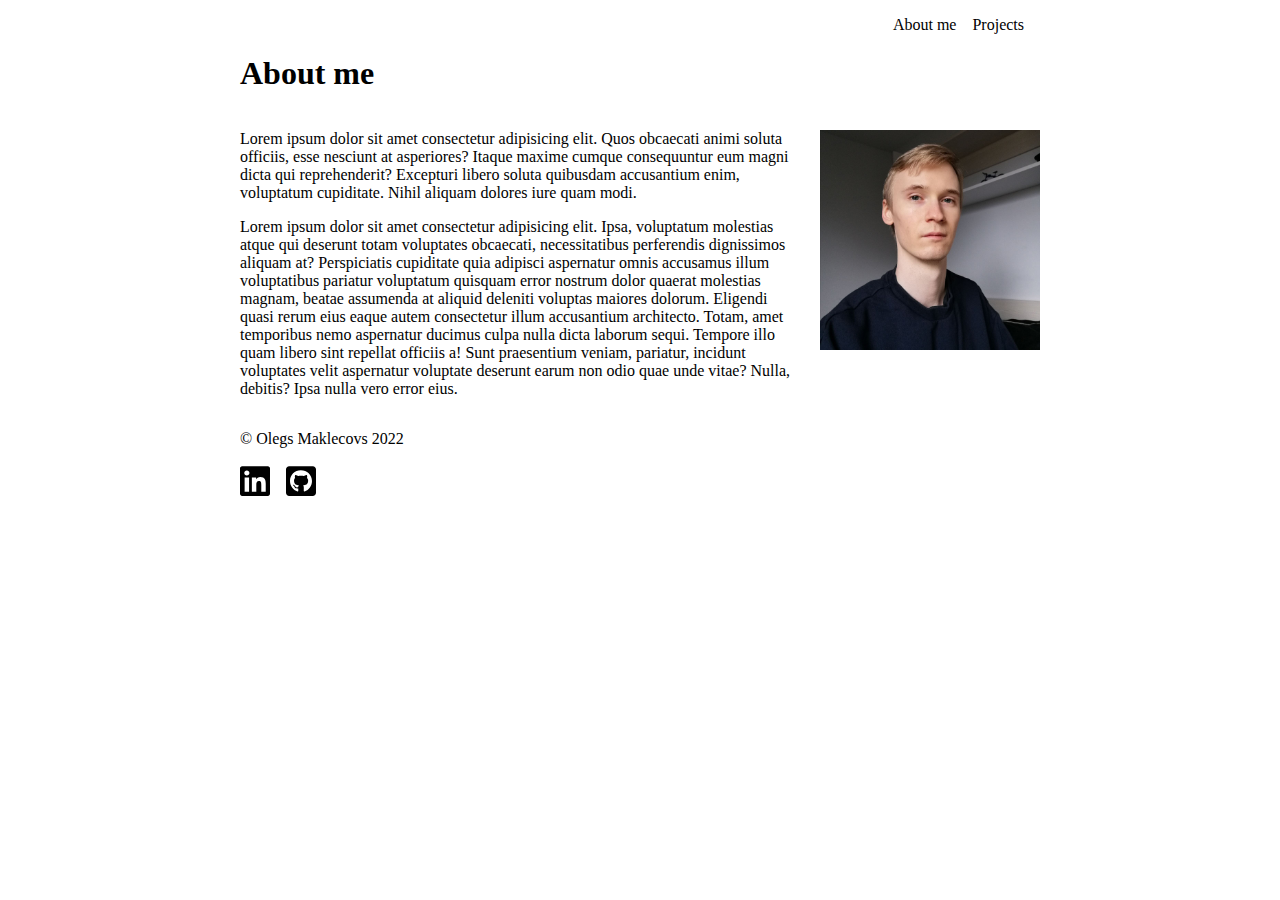
==== index.html @ 0b3f8cc2 "Optimised for small and medium size computer screens" ====
<!doctype html>
<html lang="en">
  <head>
    <meta name="viewport" content="width=device-width, initial-scale=1.0">
    <link rel="stylesheet" href="css/styles.css">
    <title>About me</title>
  </head>
  <body>
    <header>
      <img src="img/menu.svg" alt="Menu button" id="menu-toggler">
    </header>
    <nav id="nav-menu">
      <a href="index.html">About me</a>
      <a href="projects.html">Projects</a>
    </nav>
    <main class="index-container">
      <h1>About me</h1>
      <section class="index-text">
        <p>Lorem ipsum dolor sit amet consectetur adipisicing elit. Quos obcaecati animi soluta officiis, esse nesciunt at asperiores? Itaque maxime cumque consequuntur eum magni dicta qui reprehenderit? Excepturi libero soluta quibusdam accusantium enim, voluptatum cupiditate. Nihil aliquam dolores iure quam modi.</p>
        <p>Lorem ipsum dolor sit amet consectetur adipisicing elit. Ipsa, voluptatum molestias atque qui deserunt totam voluptates obcaecati, necessitatibus perferendis dignissimos aliquam at? Perspiciatis cupiditate quia adipisci aspernatur omnis accusamus illum voluptatibus pariatur voluptatum quisquam error nostrum dolor quaerat molestias magnam, beatae assumenda at aliquid deleniti voluptas maiores dolorum. Eligendi quasi rerum eius eaque autem consectetur illum accusantium architecto. Totam, amet temporibus nemo aspernatur ducimus culpa nulla dicta laborum sequi. Tempore illo quam libero sint repellat officiis a! Sunt praesentium veniam, pariatur, incidunt voluptates velit aspernatur voluptate deserunt earum non odio quae unde vitae? Nulla, debitis? Ipsa nulla vero error eius.</p>
      </section>
      <section class="index-image">
        <img src="img/me.jpeg" alt="Selfie of me" class="selfie">
      </section>
    </main>
    <footer>
      <p>&copy; Olegs Maklecovs 2022</p>
      <div class="contact-links">
        <a href="https://www.linkedin.com/in/olegs-maklecovs-89b5a4214/"><img src="img/linkedin.svg" alt="LinkedIn"></a>
        <a href="https://github.com/o-maklecovs"><img src="img/github.svg" alt="GitHub"></a>
      </div>
    </footer>
    <script src="js/nav.js"></script>
  </body>
</html>
---- css/styles.css ----
body {
  font-family: serif;
  margin: 0;
}
header {
  display: flex;
  justify-content: end;
  margin: 0.5em;
}
header img {
  width: 30px;
}
nav {
  display: none;
  margin: 0.5em;
}
nav.open {
  display: flex;
  flex-direction: column;
}
nav a {
  text-decoration: none;
  padding: 1em;
  color: #000;
  border-bottom: 1px #ccc solid;
}
nav a:first-child {
  border-top: 1px #ccc solid;
}
main {
  margin: 0.5em;
  display: grid;
  grid-template-columns: 1fr;
}
.index-image {
  grid-row: 2 / 3;
}
.index
footer {
  margin: 0.5em;
  display: flex;
  flex-direction: row;
  justify-content: space-between;
}
.selfie {
  width: 200px;
  display: block;
  margin: auto;
}
a {
  color: #000;
}
a:hover:not(nav a) {
  color: #666;
}
.contact-links {
  display: flex;
  flex-direction: row;
}
.contact-links img {
  width: 30px;
}
.contact-links a {
  margin-right: 1em;
}
.projects {
  display: grid;
  grid-template-columns: 1fr;
}
.projects h2 {
  margin-bottom: 0;
}
.techs {
  color: #999;
  font-style: italic;
  font-size: 0.8em;
  margin: 0;
}
@media screen and (min-width: 600px) {
  header, nav, main, footer {
    margin: 1em;
  }
  main {
    grid-template-columns: 1fr auto;
    grid-column-gap: 1em;
  }
  main h1 {
    grid-column: 1 / 3;
  }
  .projects {
    grid-template-columns: 1fr 1fr;
    grid-column-gap: 0.5em;
  }
  .index-image {
    grid-column: 2 / 3;
  }
  .selfie {
    width: 220px;
    margin-top: 1em;
  }
}
@media screen and (min-width: 1000px) {
  body {
    width: 800px;
    margin: auto;
  }
  nav, main, footer {
    margin: 0;
  }
  header {
    display: none;
  }
  nav {
    display: flex;
    flex-direction: row;
    justify-content: end;
    margin: 0;
    padding-top: 1em;
  }
  nav a, nav a:first-child {
    border: none;
  }
  nav a {
    padding: 0;
    margin-right: 1em;
    transition: color 0.5s;
  }
  nav a:hover {
    color: #666;
  }
}
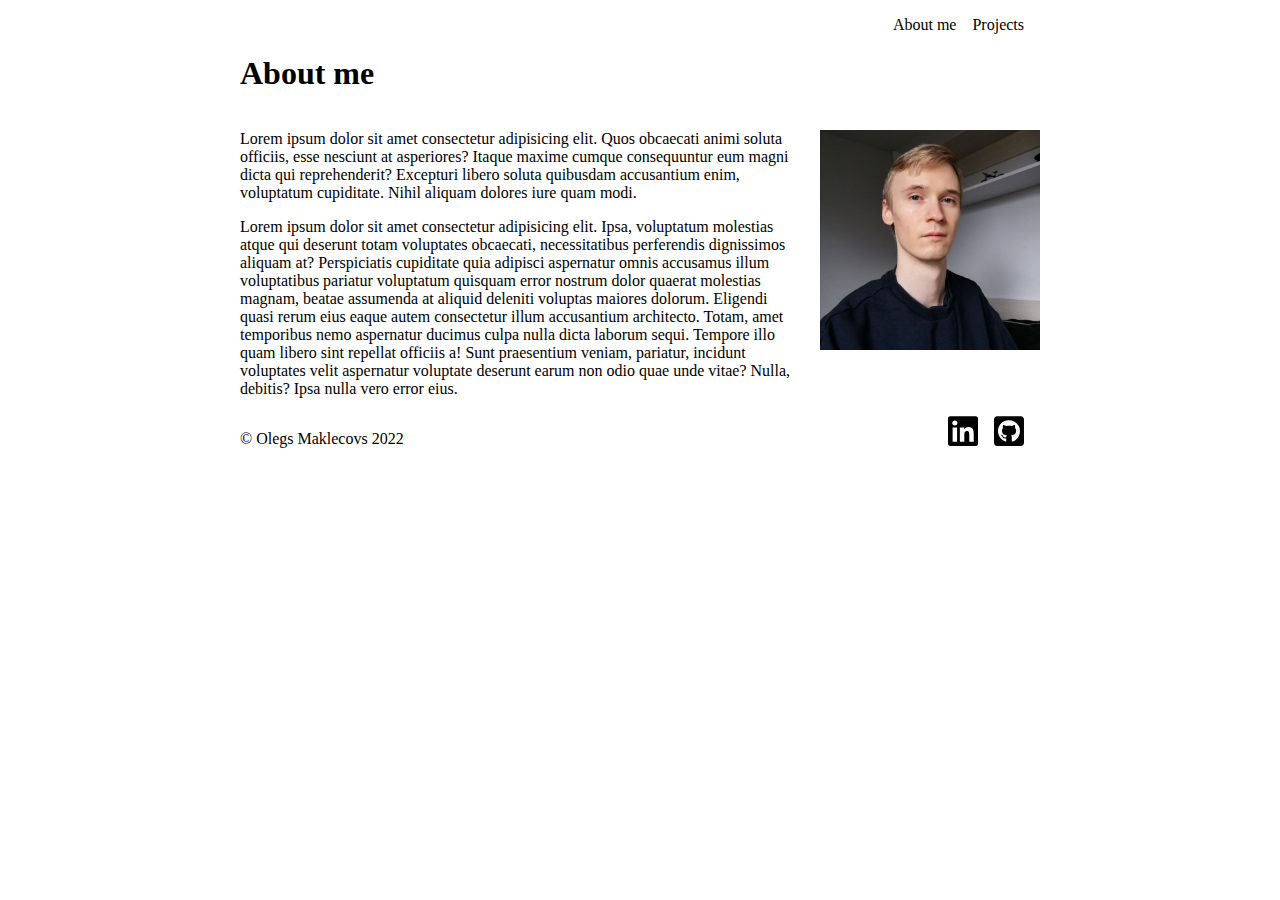
==== commit b1f57797: "Fixed footer links margins, added footer to Projects page" ====
--- a/index.html
+++ b/index.html
@@ -26,8 +26,12 @@
     <footer>
       <p>&copy; Olegs Maklecovs 2022</p>
       <div class="contact-links">
-        <a href="https://www.linkedin.com/in/olegs-maklecovs-89b5a4214/"><img src="img/linkedin.svg" alt="LinkedIn"></a>
-        <a href="https://github.com/o-maklecovs"><img src="img/github.svg" alt="GitHub"></a>
+        <div>
+          <a href="https://www.linkedin.com/in/olegs-maklecovs-89b5a4214/"><img src="img/linkedin.svg" alt="LinkedIn"></a>
+        </div>
+        <div>
+          <a href="https://github.com/o-maklecovs"><img src="img/github.svg" alt="GitHub"></a>
+        </div>
       </div>
     </footer>
     <script src="js/nav.js"></script>
--- a/css/styles.css
+++ b/css/styles.css
@@ -35,7 +35,6 @@
 .index-image {
   grid-row: 2 / 3;
 }
-.index
 footer {
   margin: 0.5em;
   display: flex;
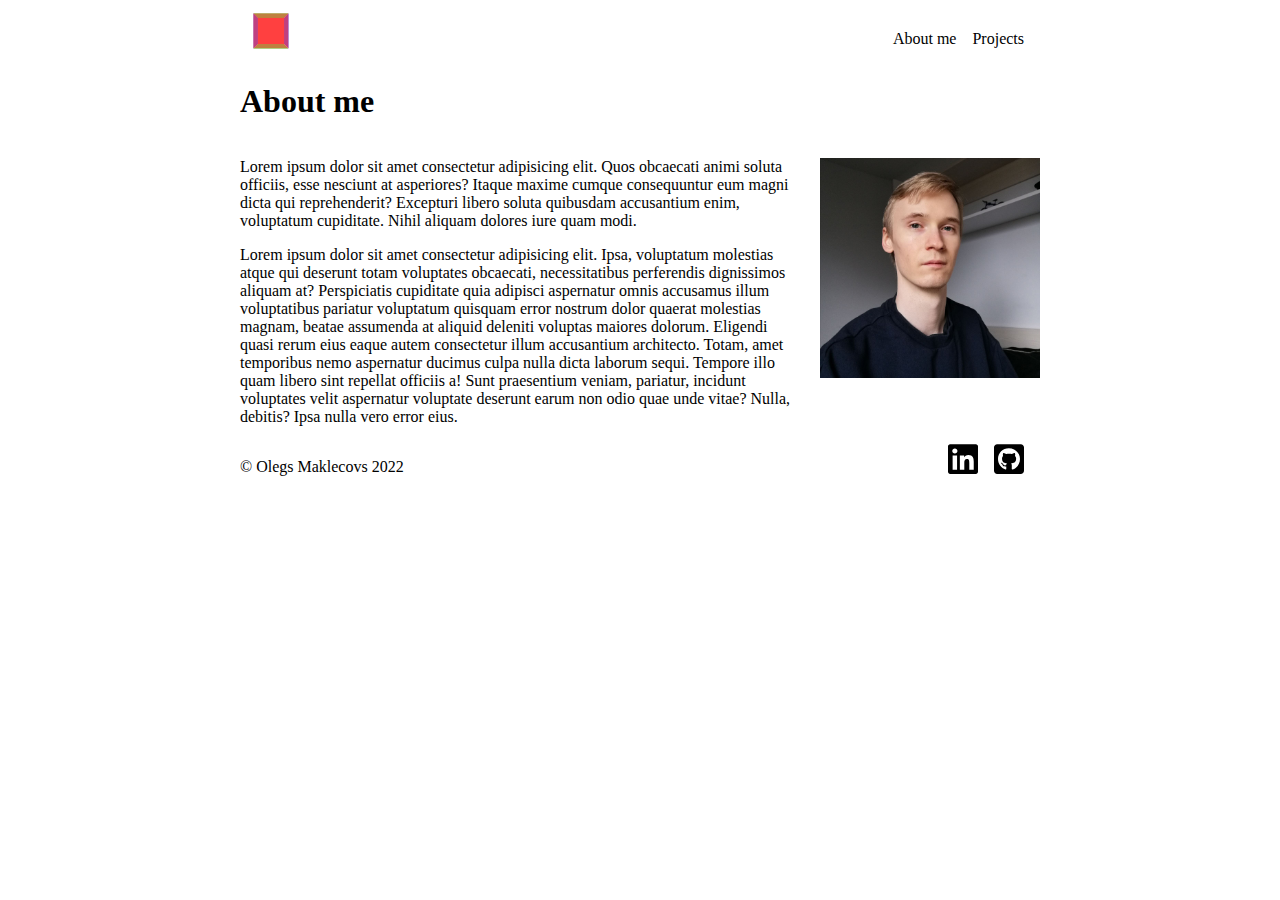
==== commit 109c0880: "Added rotating cube to the header" ====
--- a/index.html
+++ b/index.html
@@ -6,13 +6,25 @@
     <title>About me</title>
   </head>
   <body>
-    <header>
-      <img src="img/menu.svg" alt="Menu button" id="menu-toggler">
-    </header>
-    <nav id="nav-menu">
-      <a href="index.html">About me</a>
-      <a href="projects.html">Projects</a>
-    </nav>
+    <div class="top-wrapper">
+      <header>
+        <div class="scene">
+          <div class="cube">
+            <div class="front"></div>
+            <div class="back"></div>
+            <div class="top"></div>
+            <div class="bottom"></div>
+            <div class="left"></div>
+            <div class="right"></div>
+          </div>
+        </div>
+        <img src="img/menu.svg" alt="Menu button" id="menu-toggler">
+      </header>
+      <nav id="nav-menu">
+        <a href="index.html">About me</a>
+        <a href="projects.html">Projects</a>
+      </nav>
+    </div>
     <main class="index-container">
       <h1>About me</h1>
       <section class="index-text">
--- a/css/styles.css
+++ b/css/styles.css
@@ -2,9 +2,13 @@
   font-family: serif;
   margin: 0;
 }
+.top-wrapper {
+  display: flex;
+  flex-direction: column;
+}
 header {
   display: flex;
-  justify-content: end;
+  justify-content: space-between;
   margin: 0.5em;
 }
 header img {
@@ -41,6 +45,47 @@
   flex-direction: row;
   justify-content: space-between;
 }
+.scene {
+  width: 30px;
+  height: 30px;
+  perspective: 100px;
+}
+@keyframes rotateCube {
+  0% {
+    transform: rotateY(0deg) rotateX(0deg);
+  }
+  100% {
+    transform: rotateY(360deg) rotateX(-360deg);
+  }
+}
+.cube {
+  position: relative;
+  width: 100%;
+  height: 100%;
+  transform-style: preserve-3d;
+  animation: rotateCube 8s infinite linear;
+}
+.front, .back, .top, .bottom, .left, .right {
+  position: absolute;
+  width: 30px;
+  height: 30px;
+  opacity: 50%;
+}
+.front, .back {
+  background-color: #f00;
+}
+.top, .bottom {
+  background-color: #0f0;
+}
+.left, .right {
+  background-color: #00f;
+}
+.front { transform: rotateY(0deg) translateZ(15px); }
+.back { transform: rotateY(180deg) translateZ(15px); }
+.top { transform: rotateX(90deg) translateZ(15px); }
+.bottom { transform: rotateX(-90deg) translateZ(15px); }
+.left { transform: rotateY(-90deg) translateZ(15px); }
+.right { transform: rotateY(90deg) translateZ(15px); }
 .selfie {
   width: 200px;
   display: block;
@@ -103,10 +148,15 @@
     width: 800px;
     margin: auto;
   }
+  .top-wrapper {
+    flex-direction: row;
+    justify-content: space-between;
+    align-items: center;
+  }
   nav, main, footer {
     margin: 0;
   }
-  header {
+  #menu-toggler {
     display: none;
   }
   nav {
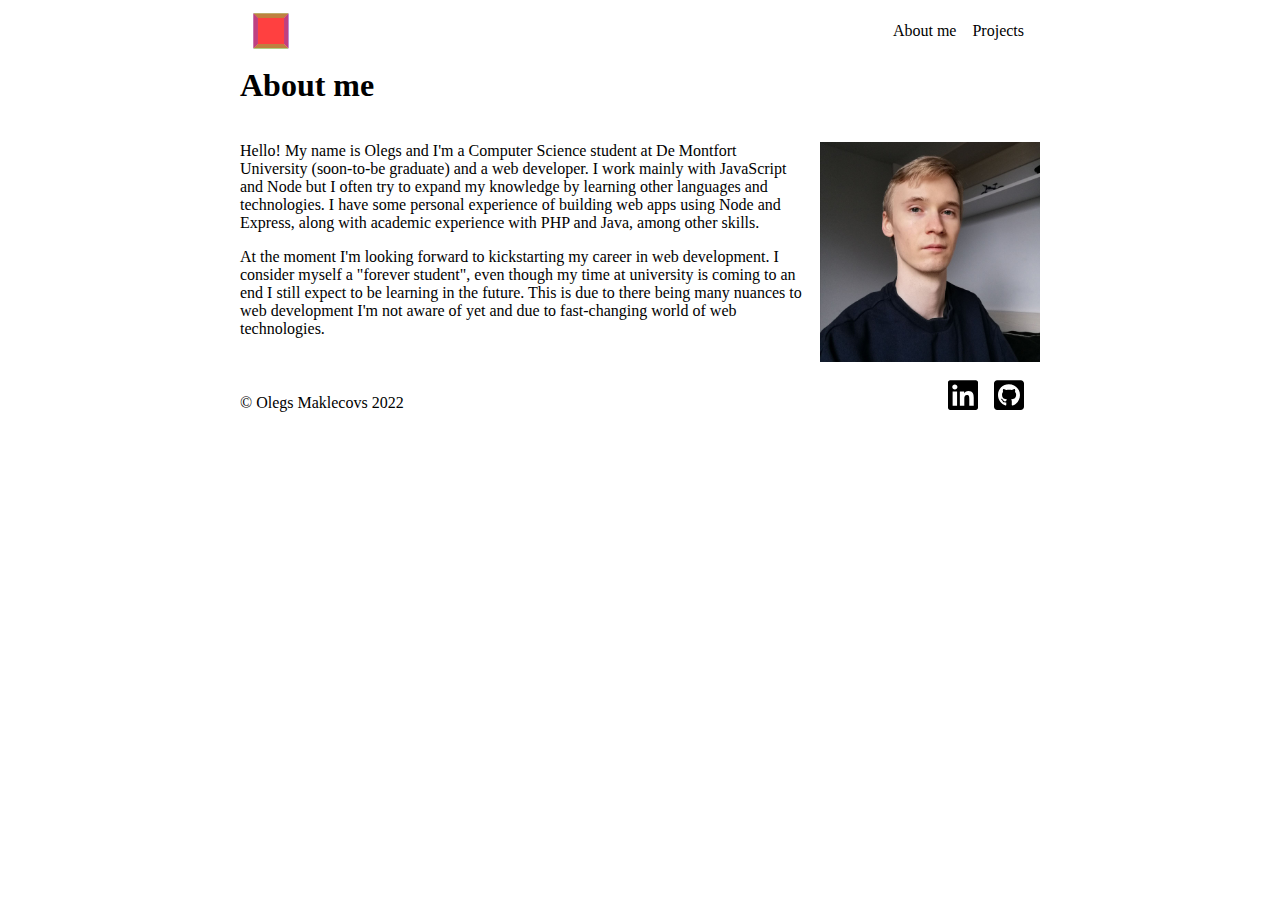
==== commit c3e58284: "Fixed 3D cube's margins, added content to home page" ====
--- a/index.html
+++ b/index.html
@@ -28,8 +28,8 @@
     <main class="index-container">
       <h1>About me</h1>
       <section class="index-text">
-        <p>Lorem ipsum dolor sit amet consectetur adipisicing elit. Quos obcaecati animi soluta officiis, esse nesciunt at asperiores? Itaque maxime cumque consequuntur eum magni dicta qui reprehenderit? Excepturi libero soluta quibusdam accusantium enim, voluptatum cupiditate. Nihil aliquam dolores iure quam modi.</p>
-        <p>Lorem ipsum dolor sit amet consectetur adipisicing elit. Ipsa, voluptatum molestias atque qui deserunt totam voluptates obcaecati, necessitatibus perferendis dignissimos aliquam at? Perspiciatis cupiditate quia adipisci aspernatur omnis accusamus illum voluptatibus pariatur voluptatum quisquam error nostrum dolor quaerat molestias magnam, beatae assumenda at aliquid deleniti voluptas maiores dolorum. Eligendi quasi rerum eius eaque autem consectetur illum accusantium architecto. Totam, amet temporibus nemo aspernatur ducimus culpa nulla dicta laborum sequi. Tempore illo quam libero sint repellat officiis a! Sunt praesentium veniam, pariatur, incidunt voluptates velit aspernatur voluptate deserunt earum non odio quae unde vitae? Nulla, debitis? Ipsa nulla vero error eius.</p>
+        <p>Hello! My name is Olegs and I'm a Computer Science student at De Montfort University (soon-to-be graduate) and a web developer. I work mainly with JavaScript and Node but I often try to expand my knowledge by learning other languages and technologies. I have some personal experience of building web apps using Node and Express, along with academic experience with PHP and Java, among other skills.</p>
+        <p>At the moment I'm looking forward to kickstarting my career in web development. I consider myself a "forever student", even though my time at university is coming to an end I still expect to be learning in the future. This is due to there being many nuances to web development I'm not aware of yet and due to fast-changing world of web technologies.</p>
       </section>
       <section class="index-image">
         <img src="img/me.jpeg" alt="Selfie of me" class="selfie">
--- a/css/styles.css
+++ b/css/styles.css
@@ -9,7 +9,7 @@
 header {
   display: flex;
   justify-content: space-between;
-  margin: 0.5em;
+  margin: 1em 0.5em 0.5em 1em;
 }
 header img {
   width: 30px;
@@ -121,7 +121,10 @@
   margin: 0;
 }
 @media screen and (min-width: 600px) {
-  header, nav, main, footer {
+  header {
+    margin: 1.5em 1em 1em 1.5em;
+  }
+  nav, main, footer {
     margin: 1em;
   }
   main {
@@ -153,8 +156,14 @@
     justify-content: space-between;
     align-items: center;
   }
-  nav, main, footer {
+  header {
+    margin: 1em 0 0 1em;
+  }
+  nav, main {
     margin: 0;
+  }
+  footer {
+    margin: 1em 0 0 0;
   }
   #menu-toggler {
     display: none;
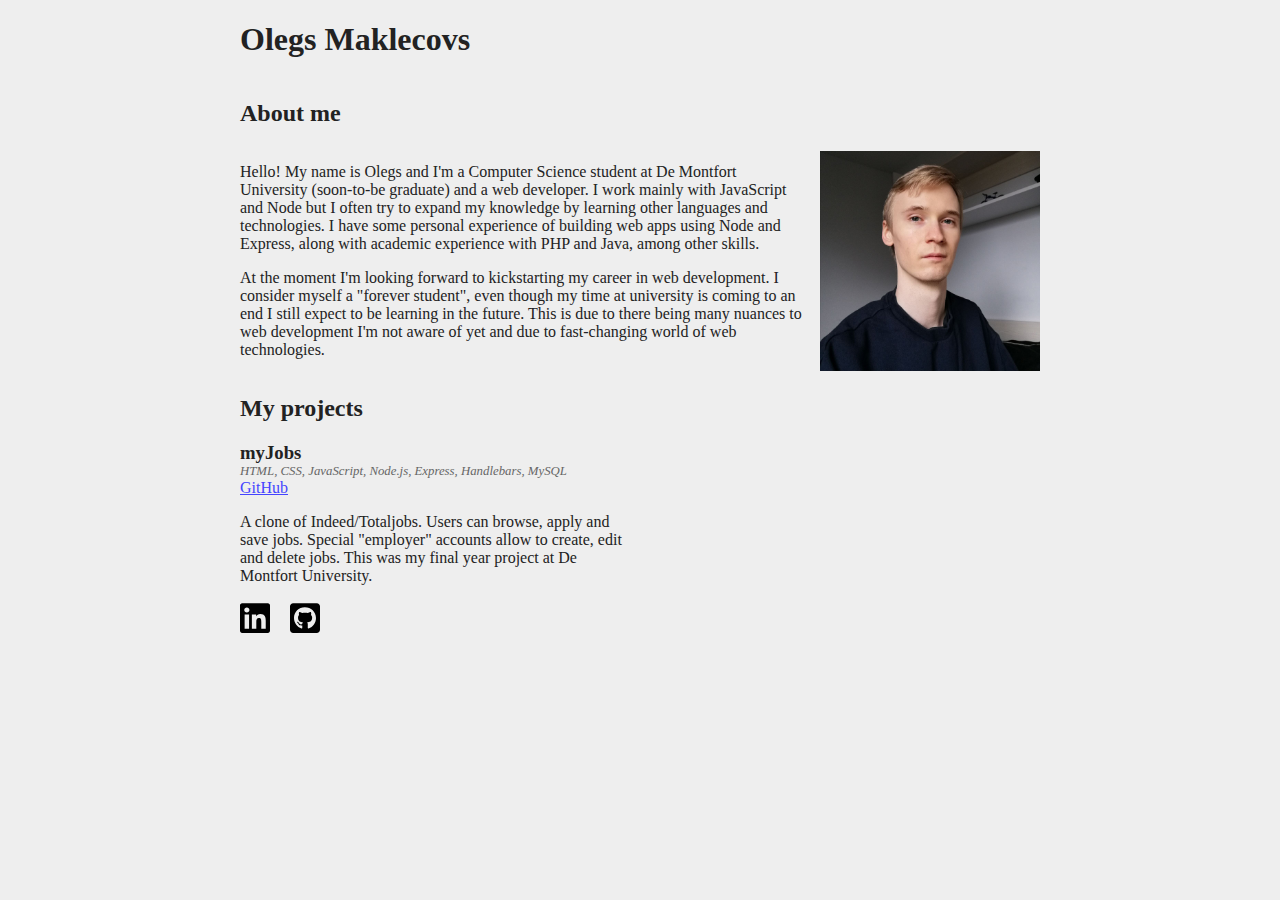
==== commit ba8ef185: "Moved all content to a single page, removed spinning cube, changed colours and added a license file" ====
--- a/index.html
+++ b/index.html
@@ -2,49 +2,33 @@
 <html lang="en">
   <head>
     <meta name="viewport" content="width=device-width, initial-scale=1.0">
-    <link rel="stylesheet" href="css/styles.css">
+    <link rel="stylesheet" href="styles.css">
     <title>About me</title>
   </head>
   <body>
-    <div class="top-wrapper">
-      <header>
-        <div class="scene">
-          <div class="cube">
-            <div class="front"></div>
-            <div class="back"></div>
-            <div class="top"></div>
-            <div class="bottom"></div>
-            <div class="left"></div>
-            <div class="right"></div>
-          </div>
+    <main>
+      <h1>Olegs Maklecovs</h1>
+      <section class="aboutme">
+        <h2>About me</h2>
+        <div>
+          <p>Hello! My name is Olegs and I'm a Computer Science student at De Montfort University (soon-to-be graduate) and a web developer. I work mainly with JavaScript and Node but I often try to expand my knowledge by learning other languages and technologies. I have some personal experience of building web apps using Node and Express, along with academic experience with PHP and Java, among other skills.</p>
+          <p>At the moment I'm looking forward to kickstarting my career in web development. I consider myself a "forever student", even though my time at university is coming to an end I still expect to be learning in the future. This is due to there being many nuances to web development I'm not aware of yet and due to fast-changing world of web technologies.</p>
         </div>
-        <img src="img/menu.svg" alt="Menu button" id="menu-toggler">
-      </header>
-      <nav id="nav-menu">
-        <a href="index.html">About me</a>
-        <a href="projects.html">Projects</a>
-      </nav>
-    </div>
-    <main class="index-container">
-      <h1>About me</h1>
-      <section class="index-text">
-        <p>Hello! My name is Olegs and I'm a Computer Science student at De Montfort University (soon-to-be graduate) and a web developer. I work mainly with JavaScript and Node but I often try to expand my knowledge by learning other languages and technologies. I have some personal experience of building web apps using Node and Express, along with academic experience with PHP and Java, among other skills.</p>
-        <p>At the moment I'm looking forward to kickstarting my career in web development. I consider myself a "forever student", even though my time at university is coming to an end I still expect to be learning in the future. This is due to there being many nuances to web development I'm not aware of yet and due to fast-changing world of web technologies.</p>
+        <img src="img/me.jpeg" alt="Selfie of me" class="selfie">
       </section>
-      <section class="index-image">
-        <img src="img/me.jpeg" alt="Selfie of me" class="selfie">
+      <section class="projects">
+        <h2>My projects</h2>
+        <div>
+          <h3>myJobs</h3>
+          <p class="techs">HTML, CSS, JavaScript, Node.js, Express, Handlebars, MySQL</p>
+          <a href="https://github.com/o-maklecovs/fyp">GitHub</a>
+          <p>A clone of Indeed/Totaljobs. Users can browse, apply and save jobs. Special "employer" accounts allow to create, edit and delete jobs. This was my final year project at De Montfort University.</p>
+        </div>
       </section>
     </main>
     <footer>
-      <p>&copy; Olegs Maklecovs 2022</p>
-      <div class="contact-links">
-        <div>
-          <a href="https://www.linkedin.com/in/olegs-maklecovs-89b5a4214/"><img src="img/linkedin.svg" alt="LinkedIn"></a>
-        </div>
-        <div>
-          <a href="https://github.com/o-maklecovs"><img src="img/github.svg" alt="GitHub"></a>
-        </div>
-      </div>
+      <a href="https://www.linkedin.com/in/olegs-maklecovs-89b5a4214/"><img src="img/linkedin.svg" alt="LinkedIn"></a>
+      <a href="https://github.com/o-maklecovs"><img src="img/github.svg" alt="GitHub"></a>
     </footer>
     <script src="js/nav.js"></script>
   </body>
--- a/styles.css
+++ b/styles.css
@@ -0,0 +1,99 @@
+body {
+  font-family: serif;
+  background: #eee;
+  color: #222;
+  margin: 0;
+}
+header img {
+  width: 30px;
+}
+header, main, footer {
+  margin: 0.5em;
+}
+footer img {
+  width: 30px;
+}
+.aboutme {
+  display: grid;
+  grid-template-columns: 1fr;
+}
+.selfie {
+  width: 200px;
+  display: block;
+  margin: auto;
+}
+a {
+  color: #44f;
+}
+footer a {
+  margin-right: 1em;
+}
+.projects {
+  display: grid;
+  grid-template-columns: 1fr;
+}
+.projects h3 {
+  margin: 0;
+}
+.techs {
+  color: #666;
+  font-style: italic;
+  font-size: 0.8em;
+  margin: 0;
+}
+@media screen and (min-width: 600px) {
+  header, nav, main, footer {
+    margin: 1em;
+  }
+  .aboutme {
+    grid-template-columns: 1fr auto;
+    column-gap: 1em;
+  }
+  .aboutme h2 {
+    grid-column: 1 / 3;
+  }
+  .projects {
+    grid-template-columns: 1fr 1fr;
+    grid-column-gap: 0.5em;
+  }
+  .projects h2 {
+    grid-column: 1 / 3;
+  }
+  .selfie {
+    width: 220px;
+    float: right;
+  }
+}
+@media screen and (min-width: 1000px) {
+  body {
+    width: 800px;
+    margin: auto;
+  }
+  header, nav, main {
+    margin: 0;
+  }
+  footer {
+    margin: 0 0 1em 0;
+  }
+  #menu-toggler {
+    display: none;
+  }
+  nav {
+    display: flex;
+    flex-direction: row;
+    justify-content: end;
+    margin: 0;
+    padding-top: 1em;
+  }
+  nav a, nav a:first-child {
+    border: none;
+  }
+  nav a {
+    padding: 0;
+    margin-left: 1em;
+    transition: color 0.5s;
+  }
+  nav a:hover {
+    color: #666;
+  }
+}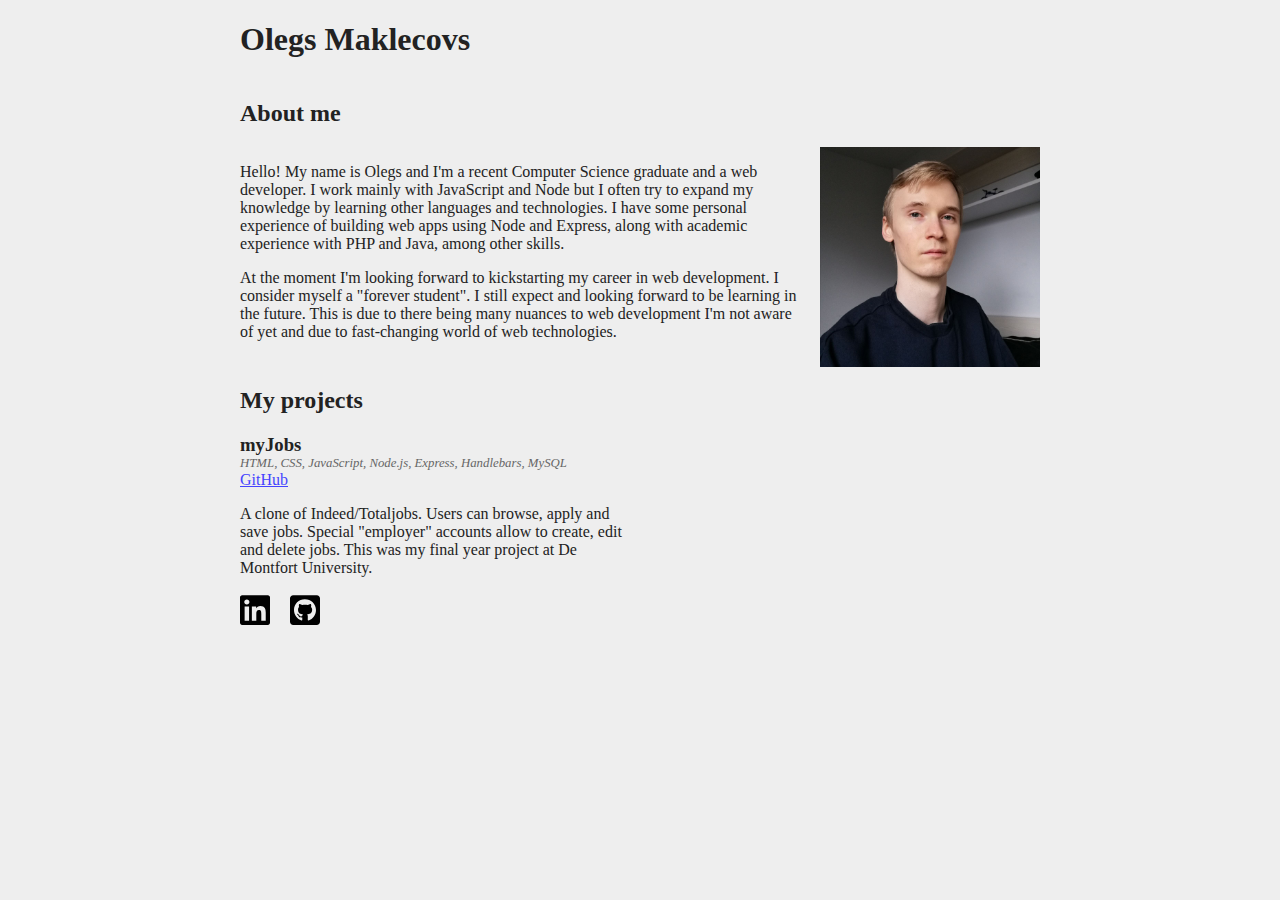
==== commit caa4c0b8: "Modified content in About Me section" ====
--- a/index.html
+++ b/index.html
@@ -11,8 +11,8 @@
       <section class="aboutme">
         <h2>About me</h2>
         <div>
-          <p>Hello! My name is Olegs and I'm a Computer Science student at De Montfort University (soon-to-be graduate) and a web developer. I work mainly with JavaScript and Node but I often try to expand my knowledge by learning other languages and technologies. I have some personal experience of building web apps using Node and Express, along with academic experience with PHP and Java, among other skills.</p>
-          <p>At the moment I'm looking forward to kickstarting my career in web development. I consider myself a "forever student", even though my time at university is coming to an end I still expect to be learning in the future. This is due to there being many nuances to web development I'm not aware of yet and due to fast-changing world of web technologies.</p>
+          <p>Hello! My name is Olegs and I'm a recent Computer Science graduate and a web developer. I work mainly with JavaScript and Node but I often try to expand my knowledge by learning other languages and technologies. I have some personal experience of building web apps using Node and Express, along with academic experience with PHP and Java, among other skills.</p>
+          <p>At the moment I'm looking forward to kickstarting my career in web development. I consider myself a "forever student". I still expect and looking forward to be learning in the future. This is due to there being many nuances to web development I'm not aware of yet and due to fast-changing world of web technologies.</p>
         </div>
         <img src="img/me.jpeg" alt="Selfie of me" class="selfie">
       </section>
@@ -30,6 +30,5 @@
       <a href="https://www.linkedin.com/in/olegs-maklecovs-89b5a4214/"><img src="img/linkedin.svg" alt="LinkedIn"></a>
       <a href="https://github.com/o-maklecovs"><img src="img/github.svg" alt="GitHub"></a>
     </footer>
-    <script src="js/nav.js"></script>
   </body>
 </html>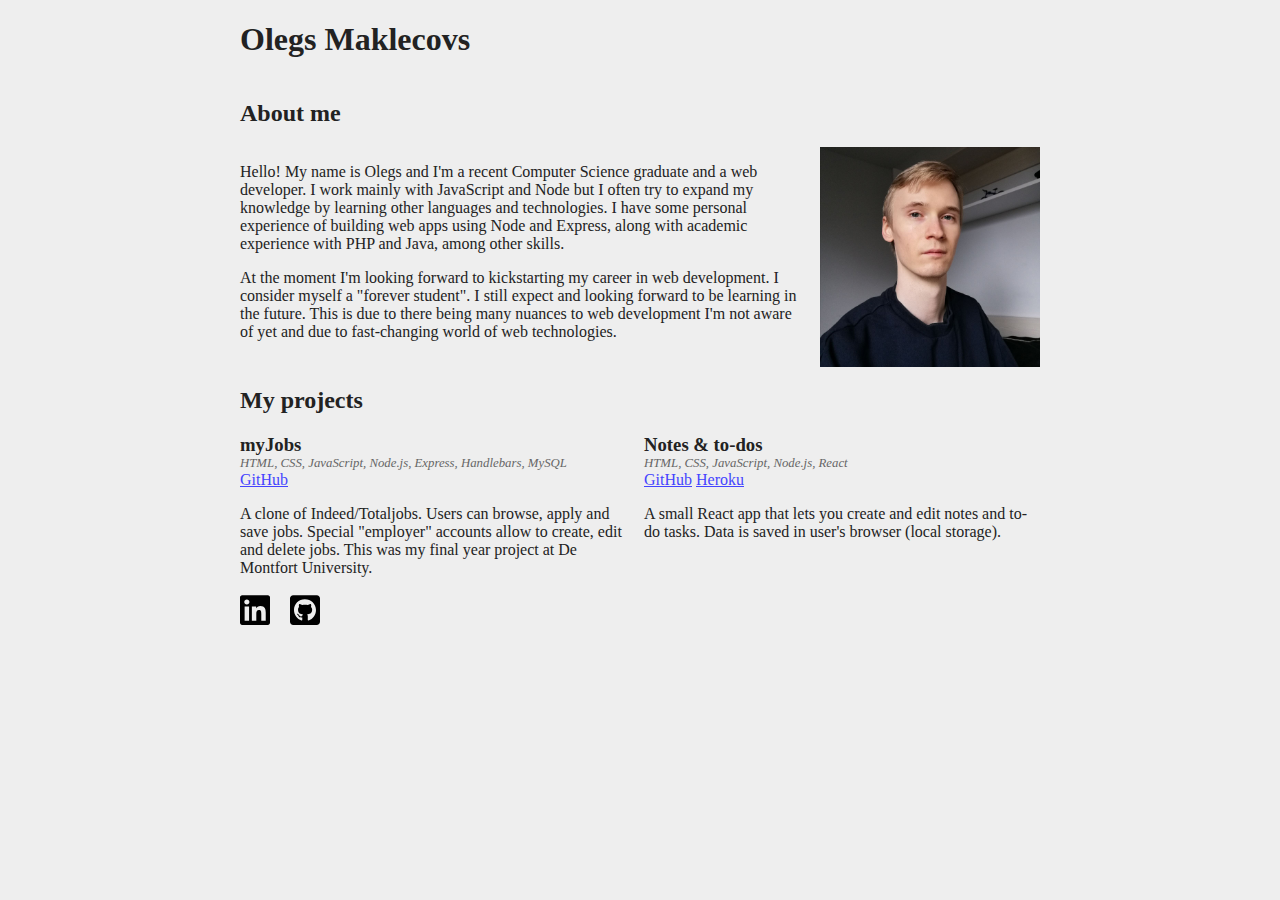
==== commit e4fe1a33: "Added a new project to projects list" ====
--- a/index.html
+++ b/index.html
@@ -24,6 +24,13 @@
           <a href="https://github.com/o-maklecovs/fyp">GitHub</a>
           <p>A clone of Indeed/Totaljobs. Users can browse, apply and save jobs. Special "employer" accounts allow to create, edit and delete jobs. This was my final year project at De Montfort University.</p>
         </div>
+        <div>
+          <h3>Notes & to-dos</h3>
+          <p class="techs">HTML, CSS, JavaScript, Node.js, React</p>
+          <a href="https://github.com/o-maklecovs/notes-and-todos">GitHub</a>
+          <a href="https://ronchon-choucroute-53339.herokuapp.com/">Heroku</a>
+          <p>A small React app that lets you create and edit notes and to-do tasks. Data is saved in user's browser (local storage).</p>
+        </div>
       </section>
     </main>
     <footer>
